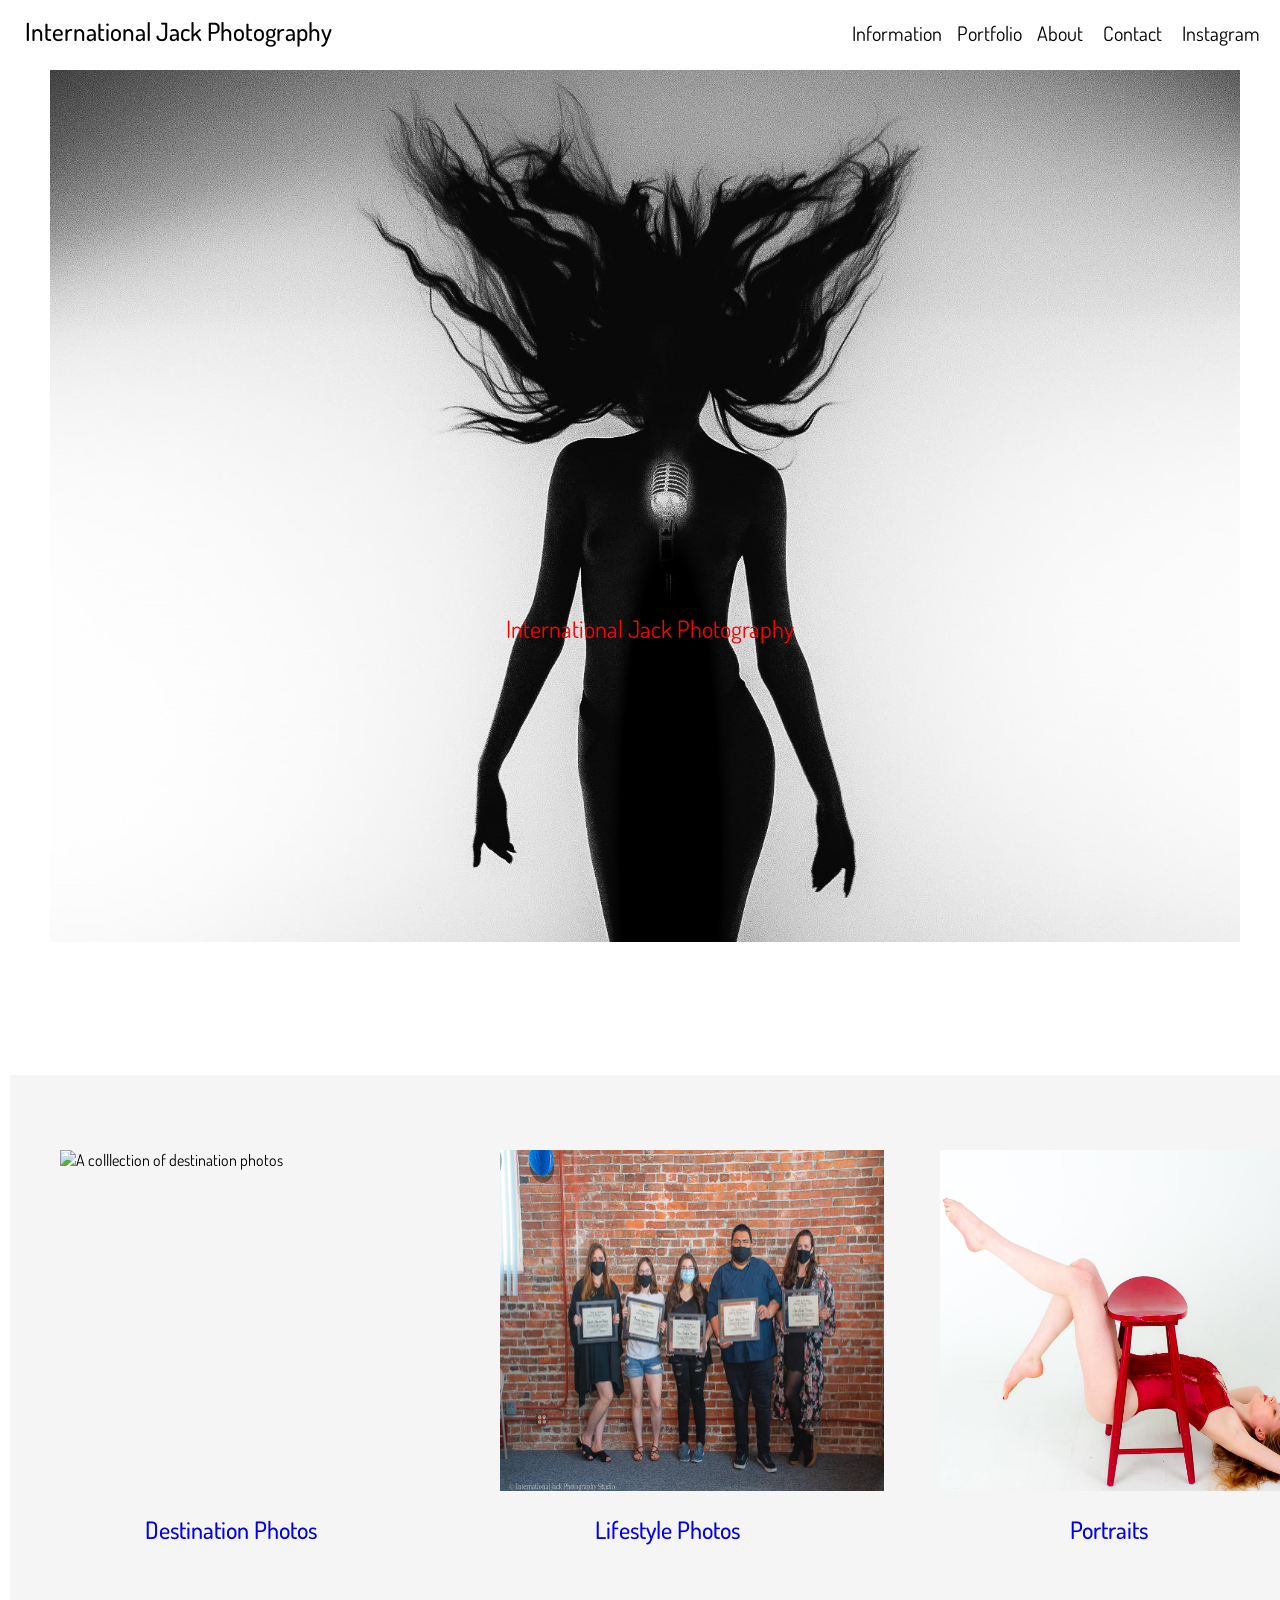
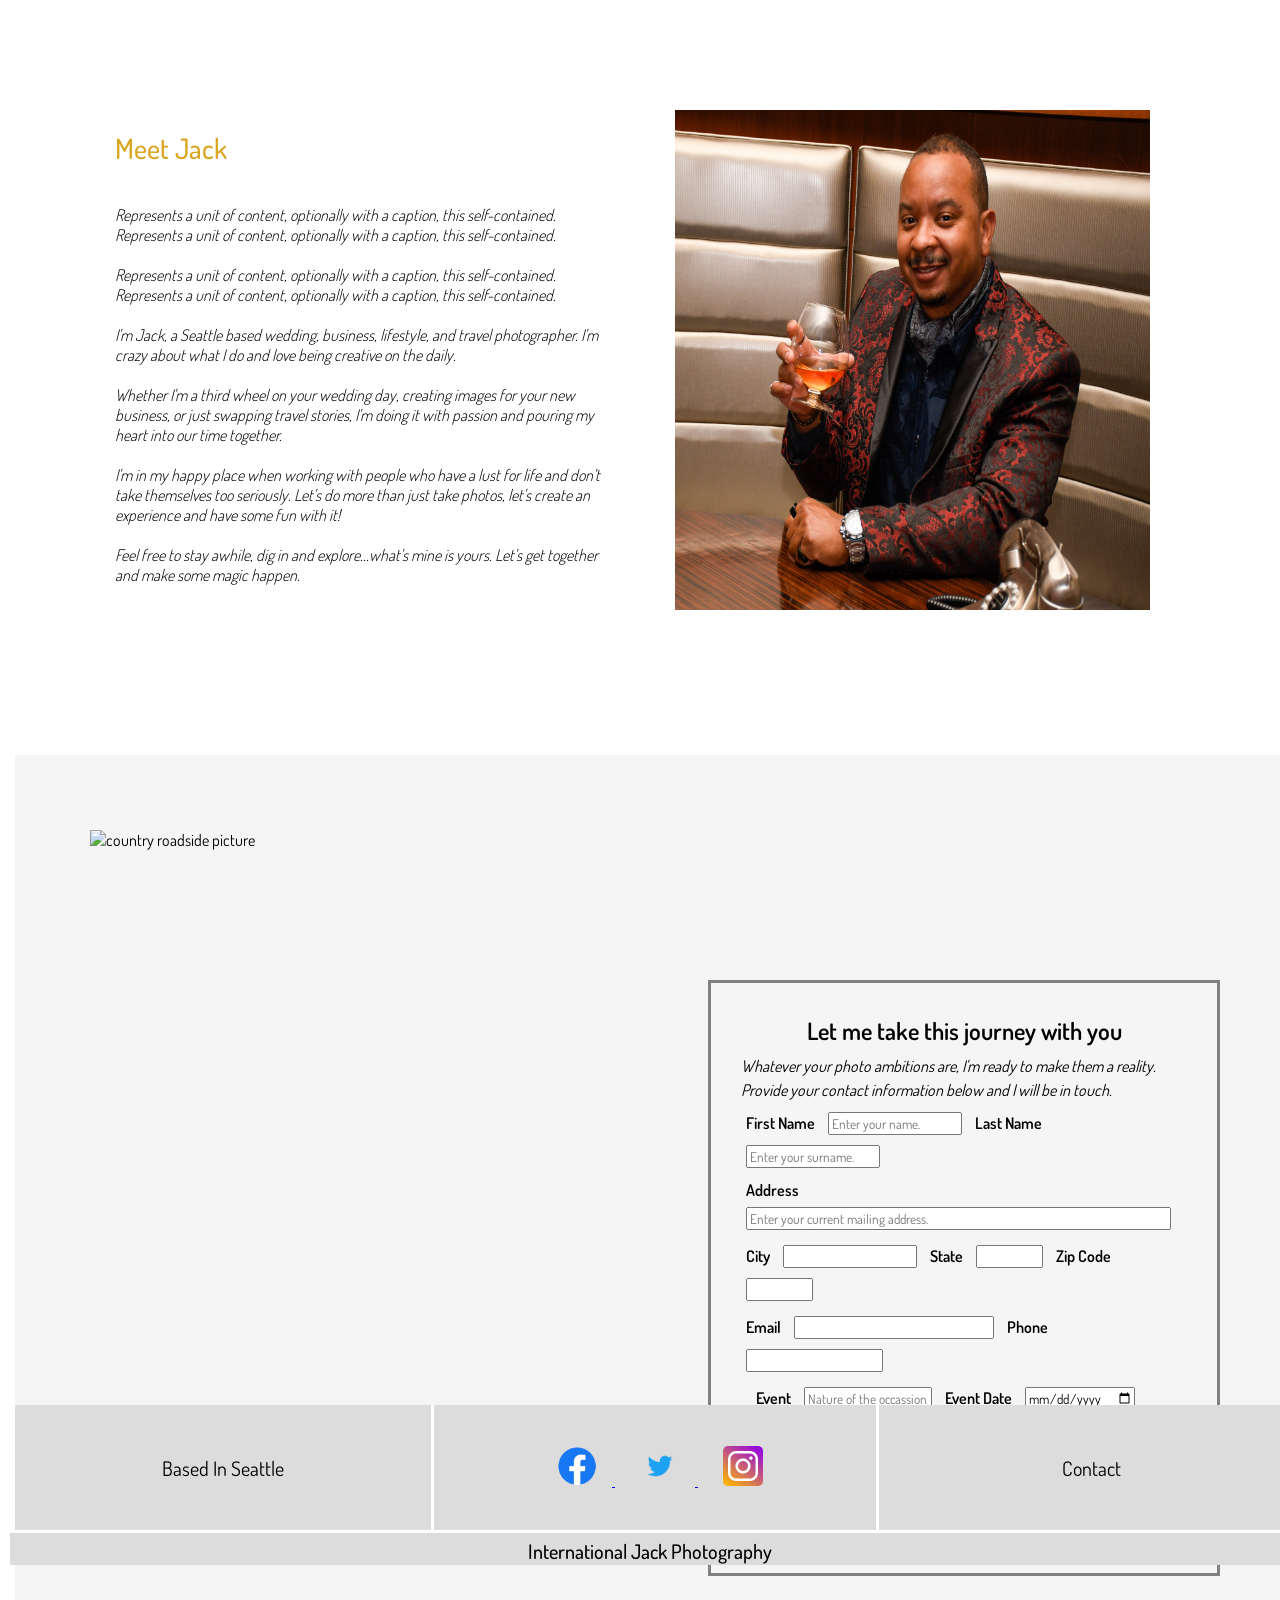
==== index.html @ 6eaf3c59 "Changing the name of the html file to index." ====
<!DOCTYPE html>
<html lang="en">
<head>
    <meta charset="UTF-8">
    <meta name="viewport" content="width=device-width, initial-scale=1.0">
    <title>International Jack Photography</title>
    <link rel="preconnect" href="https://fonts.gstatic.com">
    <link href="https://fonts.googleapis.com/css2?family=Dosis:wght@200;400;500;600;700;800&family=Saira+Condensed:wght@100;200;300;400;500;600;700;800;900&display=swap" rel="stylesheet">
    <link rel="stylesheet" href="./resources/css/home.css">

</head>
<body>
    <nav class="topnav" id="home">
        <div id="logo"><a  href="#">International Jack Photography</a></div>
        <ul>    
            <li><a href="#">Information</a></li>
            <li class="dropdown">
                <div class="dropdown-content">
                <a href="#destination">Destination</a>
                <a href="#lifestyle">Lifestyle</a>
                <a href="#portraits">Portraits</a>
                <a href="#">Featured</a>
                </div>
                Portfolio</li>
            <li><a href="#about">About</a></li>
            <li><a href="#contact">Contact</a></li>
            <li><a href="#">Instagram</a></li>
        </ul>
    </nav>
    <!--Slideshow container-->
    <main class="slideshow-container" id="featured">

        <!--Images with number and brand information-->
        <figure class="portfolio-featured fade">
            <img src="./resources/images/portrait/_Portrait2_Photography IG Glossy-3.jpg" alt="A black and white photo of a naked woman with her hair blowing"/>
            <figcaption>International Jack Photography</figcaption>
        </figure>
        <figure class="portfolio-featured fade">
            <img src="./resources/images/portfolio/_portfolio_Marketing Photography  Glossy-01.jpg" alt="A picture of the sky near the shore of a lake"/>
            <figcaption>International Jack Photography</figcaption>
        </figure>
        <figure class="portfolio-featured fade">
            <img src="./resources/images/portfolio/_portfolio_Marketing Photography  Glossy.jpg" alt="Woman in the park surrounded by birds."/>
            <figcaption>International Jack Photography</figcaption>
        </figure>
        <figure class="portfolio-featured fade">
            <img src="./resources/images/portfolio/_portfolio_Marketing Photography  Glossy-06.jpg" alt="Park bench along the shore line."/>
            <figcaption>International Jack Photography</figcaption>
        </figure>
      </main>


    <section class="portfolio-categories">
        <figure class="destination anchor" id="destination">
            <img src="./resources/images/destination/_Destination1_Marketing Photography  Glossy-13.jpg" alt=" A colllection of destination photos"/>
            <figcaption><a href="#">Destination Photos</a></figcaption>
        </figure>
        <figure class="lifestyle anchor" id="lifestyle">
            <img src="./resources/images/lifestyle/_Lifestyle1_Marketing Photography  Glossy-04.jpg" alt="A collection of lifestyle photos"/>
            <figcaption  ><a href="#">Lifestyle Photos</a></figcaption>
        </figure>
        <figure class="portraits anchor" id="portraits">
            <img src="./resources/images/portrait/_Portrait1_Photography IG Glossy-13.jpg" alt="A collection of portraits"/>
            <figcaption><a href="#">Portraits</a></figcaption>
        </figure>
    </section>

    <section class="about-jack">
        <h1 id="about" class="desc">Meet Jack</h1>
        <p class="desc">
            Represents a unit of content, optionally with a caption, this self-contained.
            Represents a unit of content, optionally with a caption, this self-contained.
            <br>
            <br>
            Represents a unit of content, optionally with a caption, this self-contained.
            Represents a unit of content, optionally with a caption, this self-contained.
        <br>
        <br>
        I'm Jack, a Seattle based wedding, business, lifestyle, and travel photographer. I'm crazy about what I do and love being creative on the daily. 
        <br>
        <br>
        Whether I'm a third wheel on your wedding day, creating images for your new business, or just swapping travel stories, I'm doing it with passion and pouring my heart into our time together. 
        <br>
        <br>
        I'm in my happy place when working with people who have a lust for life and don't take themselves too seriously. Let's do more than just take photos, let's create an experience and have some fun with it!
        <br>
        <br>
        Feel free to stay awhile, dig in and explore...what's mine is yours. Let's get together and make some magic happen.      
        </p>
        <img src="./resources/images/portrait/_Jack1_Photography IG Glossy-2-2.jpg" alt="A photograph of Jack the photographer" />
    </section>
    
    <section class="tocontact">
    <img src="./resources/images/contact/journey.jpg" alt="country roadside picture">
   
    <form class="form" action="./" method="POST" id="contact">
        <h1>Let me take this journey with you</h1>
        <p class="form-desc">
        Whatever your photo ambitions are, I'm ready to make them a reality.
        Provide your contact information below and I will be in touch.
        </p>
         <div class="form-item">
            <label class="form-label" for="firstname">First Name</label>
            <input class="form-input" type="text" id="firstname" name="firstname" placeholder="Enter your name." >
            
            <label class="form-label" for="lastname">Last Name</label>
            <input class="form-input" type="text" id="lastname" name="lastname" placeholder="Enter your surname.">
        </div>
        <div class="form-item">
            <label class="form-label" for="address">Address</label>
            <input class="form-input-100 form-input" type="text" id="address" name="address" placeholder="Enter your current mailing address.">
        </div>
        <div class="form-item">
            <label class="form-label" for="city">City</label>
            <input class="form-input" type="text" id="city" name="city">
            
            <label class="form-label" for="state">State</label>
            <input class="form-input form-input-addrs" type="text" id="state" name="state" maxlength="4">
            
            <label class="form-label" for="zipcode">Zip Code</label>
            <input class="form-input form-input-addrs" type="text" id="zipcode" name="zipcode" maxlength="5">
        </div>
        <div class="form-item">
            <label class="form-label" for="email">Email</label>
            <input class="form-input-60 form-input" type="email" id="email" name="email" maxlength="150">
            
            <label class="form-label" for="phone">Phone</label>
            <input type="tel" id="phone" name="phone" minlength="10">
        <div>
        <div class="form-item">  
            <label class="form-label" for="event">Event</label>
            <input class="form-input" type="text" id="event" name="event" placeholder="Nature of the occassion.">
            
            <label class="form-label" for="eventdt">Event Date</label>
            <input type="date" id="eventdt" name="eventdt">
        </div>
        <div class="form-item">
            <label class="form-label" for="comments">Thoughts</label>
            <input class="form-input form-input-100" type="text" id="comments" name="comments" placeholder="What is your vision for this event.">
        </div>
        <div class="form-item">
            <button class="button" type="submit" id="submit" name="submit">Submit</button>
        </div> 
   </form>
    </section>
    
    <footer>
        <div class="location">Based In Seattle</div>
        <div class="social-sites">
            <ul>
                <li><a href="#facebook"><img src="./resources/images/social media/f_logo_RGB-Blue_58.png" alt="facebook link"</a></li>
                <li><a href="#twitter"><img src="./resources/images/social media/Twitter_Logo_Blue.png" alt="twitter link"</a></li>
                <li><a href="#instagram"><img src="./resources/images/social media/iconfinder_social-instagram-new-square2_1164347.png" alt="instagram link"</a></li>
            </ul>
        </div>
        <div class="contact"><a href="#contact">Contact</a></div>
    </footer>
    <div class="footend"><a href="#home">International Jack Photography</a></div>
    <script src="resources/javascript/portfolio_script.js"></script>
</body>
</html>
---- resources/css/home.css ----
* {
    margin: 5px;
    box-sizing: border-box;
    font-family: Dosis, "Saira Condensed", sans-serif;
    }


/* Defining the header */

.topnav {
   height: 50px;
   width: 100%;
   display: flex;
   justify-content: space-around;
   }
.topnav ul{
    display: flex;
    justify-content: flex-end;
    width: 70%;
}   

.topnav li {
    list-style: none;
    font-size: 20px;
    font-weight: 400;
    align-items: center;
}
#logo {
    width: 30%;
    font-weight: 500;
    align-items: center;
    font-size: 25px;
}

   
.topnav a {
    color: black;
    text-decoration: none;
}


.topnav a:hover {
    color: gray;
}

.dropdown-content {
    display: none;
    position: absolute;
    background-color: whitesmoke;
    min-width: 160px;
    box-shadow: 0px 8px 16px 0px rgba(0,0,0,0.2);
    z-index: 1;
  }

/* Show the dropdown menu on hover */
.dropdown:hover .dropdown-content {
    display: flex;
    flex-direction: column;
}

.slideshow-container {
    max-width: 1200px;
    max-height: 600px;
    position: relative;
    margin: auto;
}

.portfolio-featured {
    display: none;
  }

.portfolio-featured img {
    width: 100%;
    height: 100%;
}
.portfolio-featured figcaption {
    color: red;
    font-size: 24px;
    padding: 8px 12px;
    position: absolute;
    bottom: 8px;
    width: 100%;
    text-align: center;
}


/*fading animation*/
.fade {
    -webkit-animation-name: fade;
    -webkit-animation-duration: 1.5s;
    animation-name: fade;
    animation-duration: 1.5s;
  }
  
  @-webkit-keyframes fade {
    from {opacity: .4}
    to {opacity: 1}
  }
  
  @keyframes fade {
    from {opacity: .4}
    to {opacity: 1}
  }
/* laying out portfolio groupings*/
.anchor {
    margin-top: 25px;
}
.portfolio-categories {
    width: 100%;
    height: 525px;
    background-color: whitesmoke;
    margin: 50px auto;
    position: absolute;
    top: 1025px;
     
}
.portfolio-categories a {
    text-decoration: none;
}
.portfolio-categories a:hover {
    color: gray;
}
.portfolio-categories img {
    max-width: 30%;
    height: 65%;
    display: inline-block;
    position: absolute;
    margin-top: 50px;
    margin-left: 50px;
   
}
.portfolio-categories figcaption {
    position: absolute;
    bottom: 50px;
    display: inline-block;
    font-size: 1.5em;
    font-weight: 500;
    
}
.destination img {
    left: 0px;
}
.lifestyle img {
    left: 440px;
}

.portraits img {
    left: 880px;
}
.destination figcaption {
    left: 125px;
}
.lifestyle figcaption {
    left: 575px;
}
.portraits figcaption {
    left: 1050px;
}
/*Laying out about section */
.about-jack{
    position: absolute;
    top: 1700px;
    width: 100%;

}
.about-jack img {
    display: block;
    width: 475px;
    height: 500px;
    position: absolute;
    margin-left: 60px;
    left: 600px;

}
.desc {
    width: 500px;
    margin-left: 100px;
    margin-top: 25px;
    position: absolute;
}
.about-jack h1 {
    font-size: 1.75em;
    font-weight: 500;
    color: goldenrod;
   
}

.about-jack p {
    font-weight: 300;
    font-style: italic;
    margin-top: 100px;
}
/*contact section*/
.tocontact {
    width: 100%;
    height: 100%;
    position: absolute;
    top: 2350px;
    background-color:whitesmoke;
}
.tocontact img {
    display: block;
    width: 40%;
    height: 60%;
    margin-left: 75px;
    margin-top: 75px;
}
    
.form {
    position: relative;
    width: 40%;
    float: right;
    bottom: 400px;
    padding: 25px;
    line-height: 1.5;
    font-size: 16px;
    border: 3px solid grey;
    margin-right: 75px;
  
}
.form h1{
    font-size: 1.5em;
    font-weight: 600;
    text-align: center;
   }
.form-desc{
    font-style: italic;
    text-align: left;
    }

.form-label {
    font-weight: 600;
    padding: 10px 0;
}

.form-input {
    width: 30%;
    max-width: 200px;
}
.form-input-100 {
    width: 100%;
    max-width: 425px;
}
.form-input-60 {
    width: 50%;
}

.form-input-addrs {
    width: 15%;
}
.button {
    background-color: indigo;
    color: white;
    font-weight: 600;
    padding: 10px 16px;
    margin: 10px 0;
    border: 2px solid black;
    border-radius: 5px;
    cursor: pointer;
    outline: none;
    text-align: center;
}
/*Laying out the footer of the page*/

footer {
    width: 100%;
    background-color: gainsboro;
    height: 125px;
    position: absolute;
    top: 3000px;
    display: flex;
    flex-direction: row;
    z-index: 1;
   
}
.location {
    font-size: 1.25em;
    border-right: 3px solid white;
    width: 33%;
    margin: 0px;
    display: flex;
    justify-content: center;
    align-items: center;

  }
.social-sites {
    width: 34%;
    margin: 0px;
    display: flex;
    flex-direction: row;
    justify-content: center;
    align-items: center;
   }
.social-sites li{
    display: inline-block;
    padding: 0px;
}
.social-sites img {
    width: 40px;
    margin: 0px;
   
}
.contact {
    width: 33%; 
    border-left: 3px solid white;
    margin: 0px;
    display: flex;
    flex-direction: row;
    justify-content: center;
    align-items: center;
    font-size: 1.25em;
}   
.contact a {
    text-decoration: none;
    color: black;
}
.contact a:hover{
    color: gray;
}
.footend {
    position: absolute;
    top: 3130px;
    display: flex;
    justify-content: center;
    background-color:gainsboro;
    width: 100%;
    height: 35px;
    margin: 0px auto;
    text-align: center;
    font-size: 1.25em;
    font-weight: 500;
    border-top: 3px solid white;
}
.footend a {
    text-decoration: none;
    color: black;
}

.footend a:hover {
    color: gray;
}
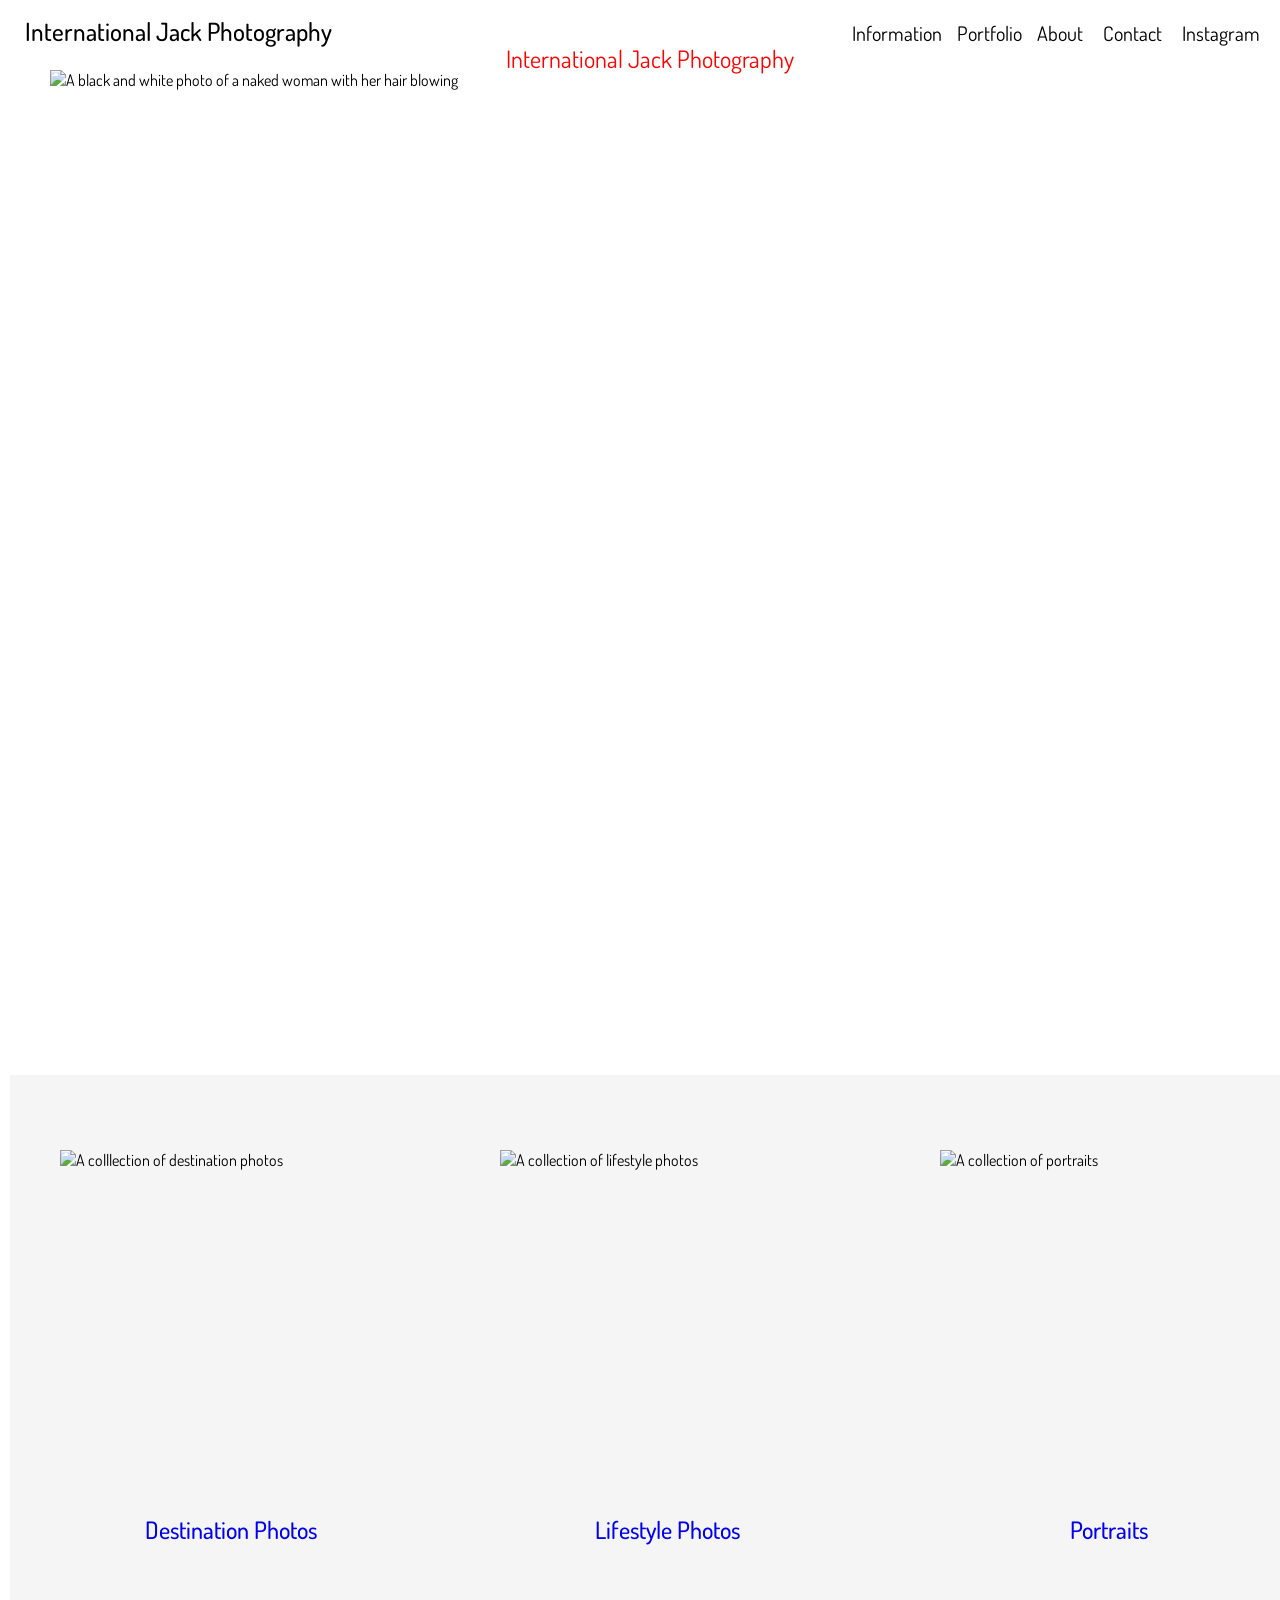
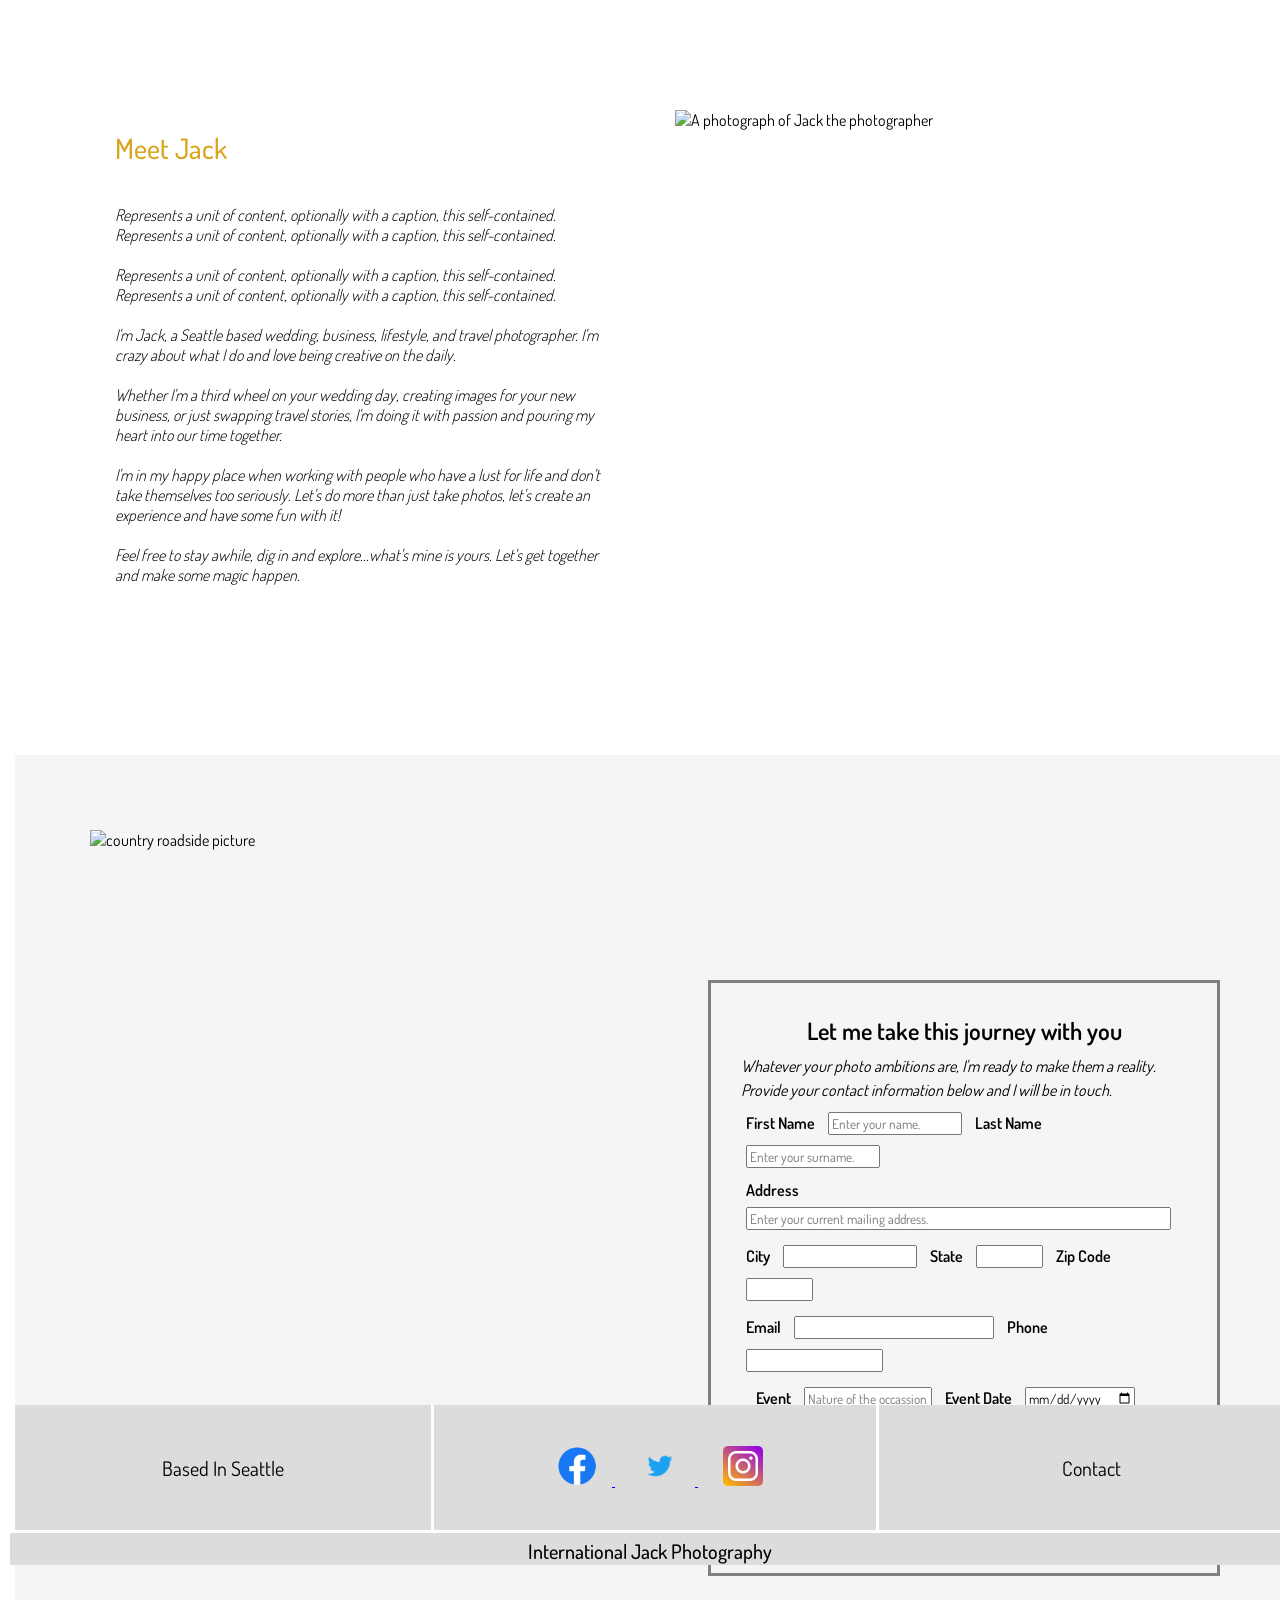
==== commit cd0c1882: "Updated html file and image names so that they corresponde.  Remove all empty spaces in image names." ====
--- a/index.html
+++ b/index.html
@@ -32,19 +32,19 @@
 
         <!--Images with number and brand information-->
         <figure class="portfolio-featured fade">
-            <img src="./resources/images/portrait/_Portrait2_Photography IG Glossy-3.jpg" alt="A black and white photo of a naked woman with her hair blowing"/>
+            <img src="./resources/images/portrait/Portrait2_Photography_IG_Glossy-3.jpg" alt="A black and white photo of a naked woman with her hair blowing"/>
             <figcaption>International Jack Photography</figcaption>
         </figure>
         <figure class="portfolio-featured fade">
-            <img src="./resources/images/portfolio/_portfolio_Marketing Photography  Glossy-01.jpg" alt="A picture of the sky near the shore of a lake"/>
+            <img src="./resources/images/portfolio/portfolio_Marketing_Photography_Glossy-01.jpg" alt="A picture of the sky near the shore of a lake"/>
             <figcaption>International Jack Photography</figcaption>
         </figure>
         <figure class="portfolio-featured fade">
-            <img src="./resources/images/portfolio/_portfolio_Marketing Photography  Glossy.jpg" alt="Woman in the park surrounded by birds."/>
+            <img src="./resources/images/portfolio/portfolio_Marketing_Photography_Glossy.jpg" alt="Woman in the park surrounded by birds."/>
             <figcaption>International Jack Photography</figcaption>
         </figure>
         <figure class="portfolio-featured fade">
-            <img src="./resources/images/portfolio/_portfolio_Marketing Photography  Glossy-06.jpg" alt="Park bench along the shore line."/>
+            <img src="./resources/images/portfolio/portfolio_Marketing_Photography_Glossy-06.jpg" alt="Park bench along the shore line."/>
             <figcaption>International Jack Photography</figcaption>
         </figure>
       </main>
@@ -52,15 +52,15 @@
 
     <section class="portfolio-categories">
         <figure class="destination anchor" id="destination">
-            <img src="./resources/images/destination/_Destination1_Marketing Photography  Glossy-13.jpg" alt=" A colllection of destination photos"/>
+            <img src="./resources/images/destination/Destination1_Marketing_Photography_Glossy-13.jpg" alt=" A colllection of destination photos"/>
             <figcaption><a href="#">Destination Photos</a></figcaption>
         </figure>
         <figure class="lifestyle anchor" id="lifestyle">
-            <img src="./resources/images/lifestyle/_Lifestyle1_Marketing Photography  Glossy-04.jpg" alt="A collection of lifestyle photos"/>
+            <img src="./resources/images/lifestyle/Lifestyle1_Marketing_Photography_Glossy-04.jpg" alt="A collection of lifestyle photos"/>
             <figcaption  ><a href="#">Lifestyle Photos</a></figcaption>
         </figure>
         <figure class="portraits anchor" id="portraits">
-            <img src="./resources/images/portrait/_Portrait1_Photography IG Glossy-13.jpg" alt="A collection of portraits"/>
+            <img src="./resources/images/portrait/Portrait1_Photography_IG_Glossy-13.jpg" alt="A collection of portraits"/>
             <figcaption><a href="#">Portraits</a></figcaption>
         </figure>
     </section>
@@ -87,7 +87,7 @@
         <br>
         Feel free to stay awhile, dig in and explore...what's mine is yours. Let's get together and make some magic happen.      
         </p>
-        <img src="./resources/images/portrait/_Jack1_Photography IG Glossy-2-2.jpg" alt="A photograph of Jack the photographer" />
+        <img src="./resources/images/portrait/_Jack1_Photography_IG_Glossy-2-2.jpg" alt="A photograph of Jack the photographer" />
     </section>
     
     <section class="tocontact">
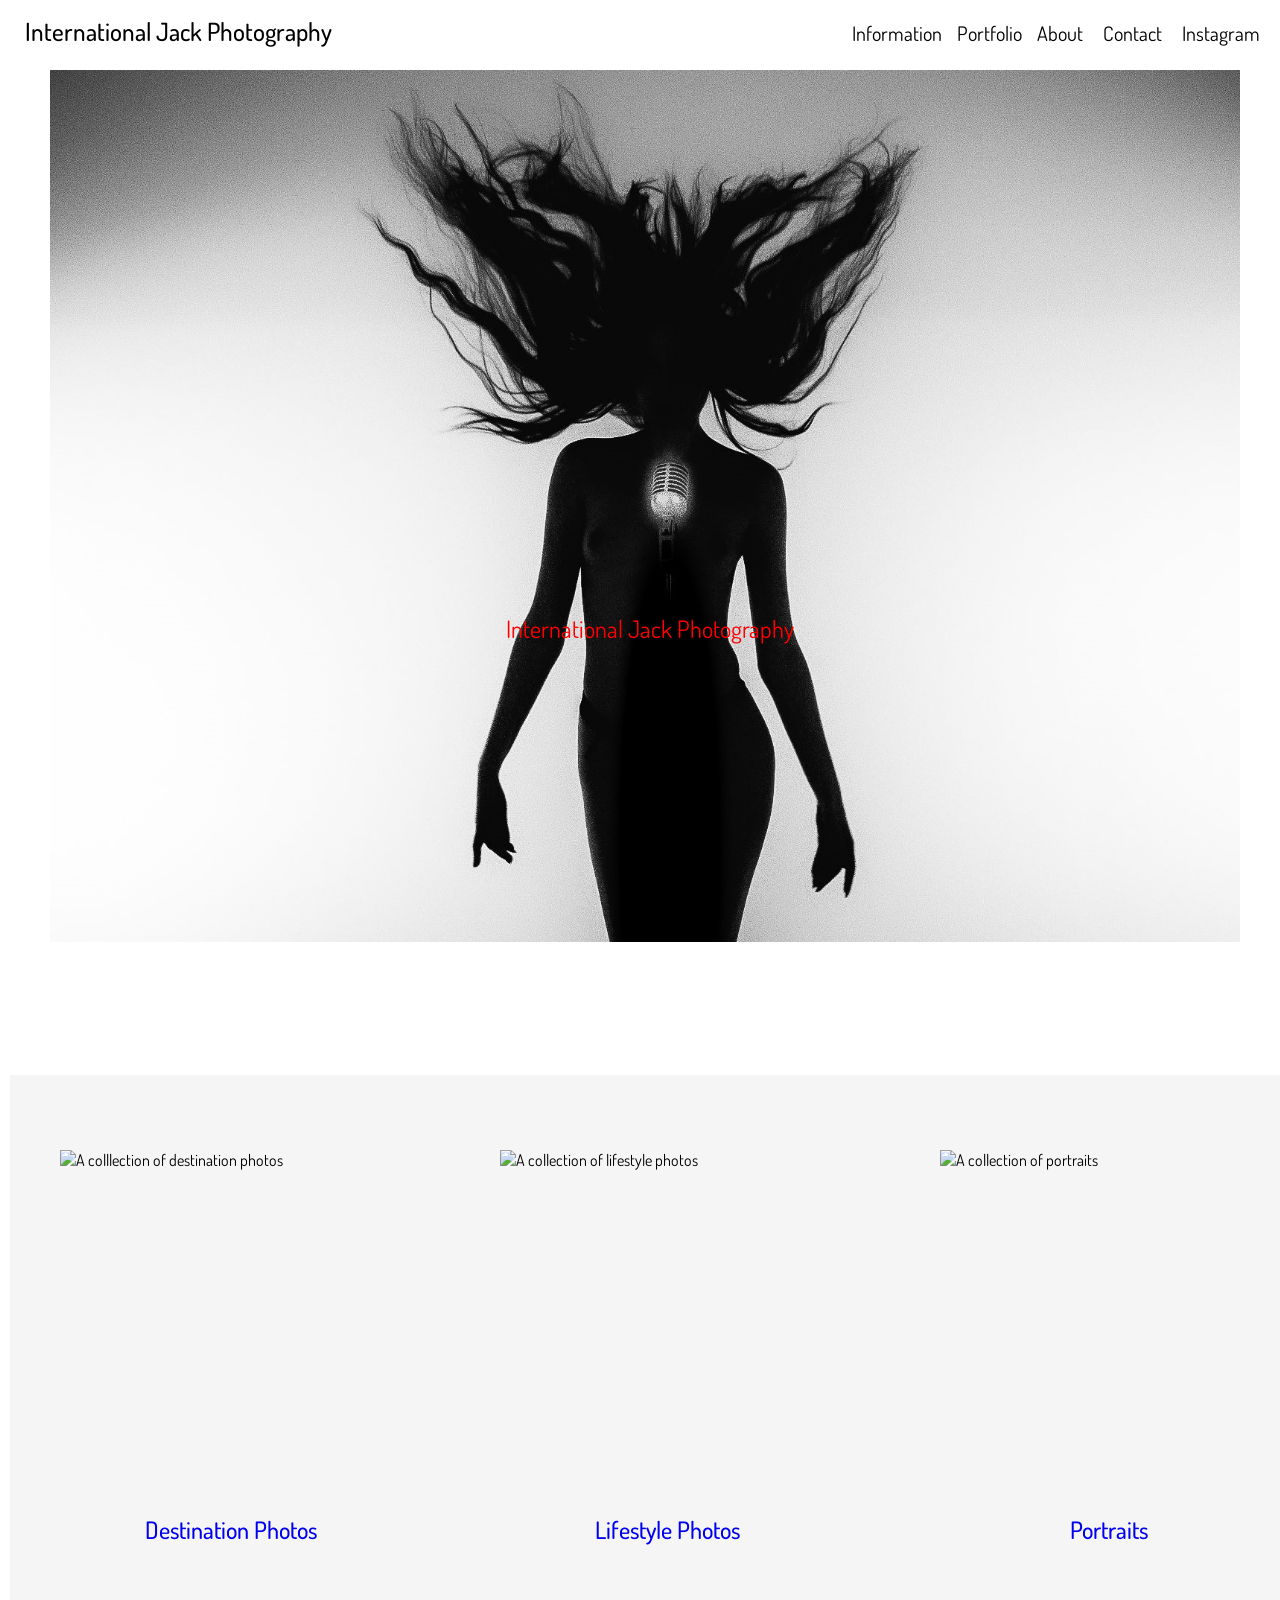
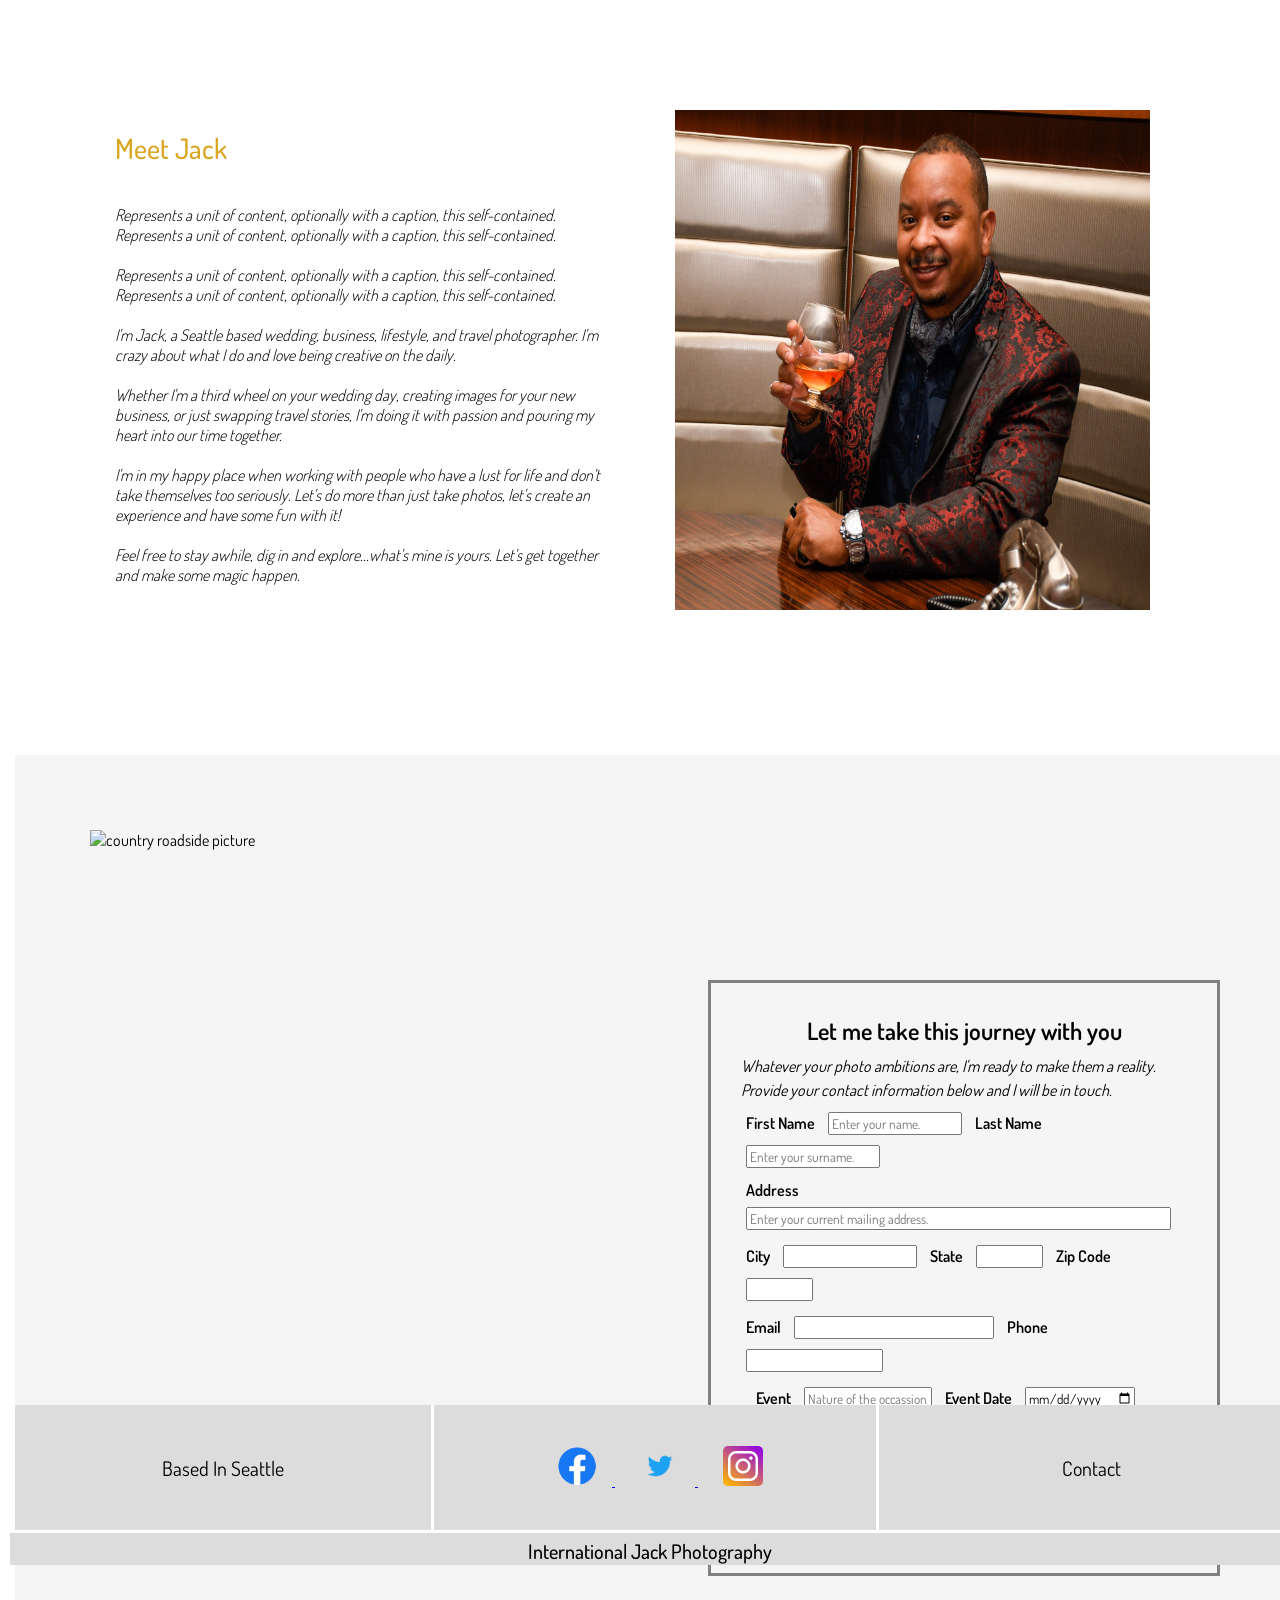
==== commit 4ac28e74: "Changed Portrait 2 in html file and image name." ====
--- a/index.html
+++ b/index.html
@@ -32,7 +32,7 @@
 
         <!--Images with number and brand information-->
         <figure class="portfolio-featured fade">
-            <img src="./resources/images/portrait/Portrait2_Photography_IG_Glossy-3.jpg" alt="A black and white photo of a naked woman with her hair blowing"/>
+            <img src="./resources/images/portrait/portrait2_photography.jpg" alt="A black and white photo of a naked woman with her hair blowing"/>
             <figcaption>International Jack Photography</figcaption>
         </figure>
         <figure class="portfolio-featured fade">
@@ -87,7 +87,7 @@
         <br>
         Feel free to stay awhile, dig in and explore...what's mine is yours. Let's get together and make some magic happen.      
         </p>
-        <img src="./resources/images/portrait/_Jack1_Photography_IG_Glossy-2-2.jpg" alt="A photograph of Jack the photographer" />
+        <img src="./resources/images/portrait/Jack1_Photography_IG_Glossy-2-2.jpg" alt="A photograph of Jack the photographer" />
     </section>
     
     <section class="tocontact">
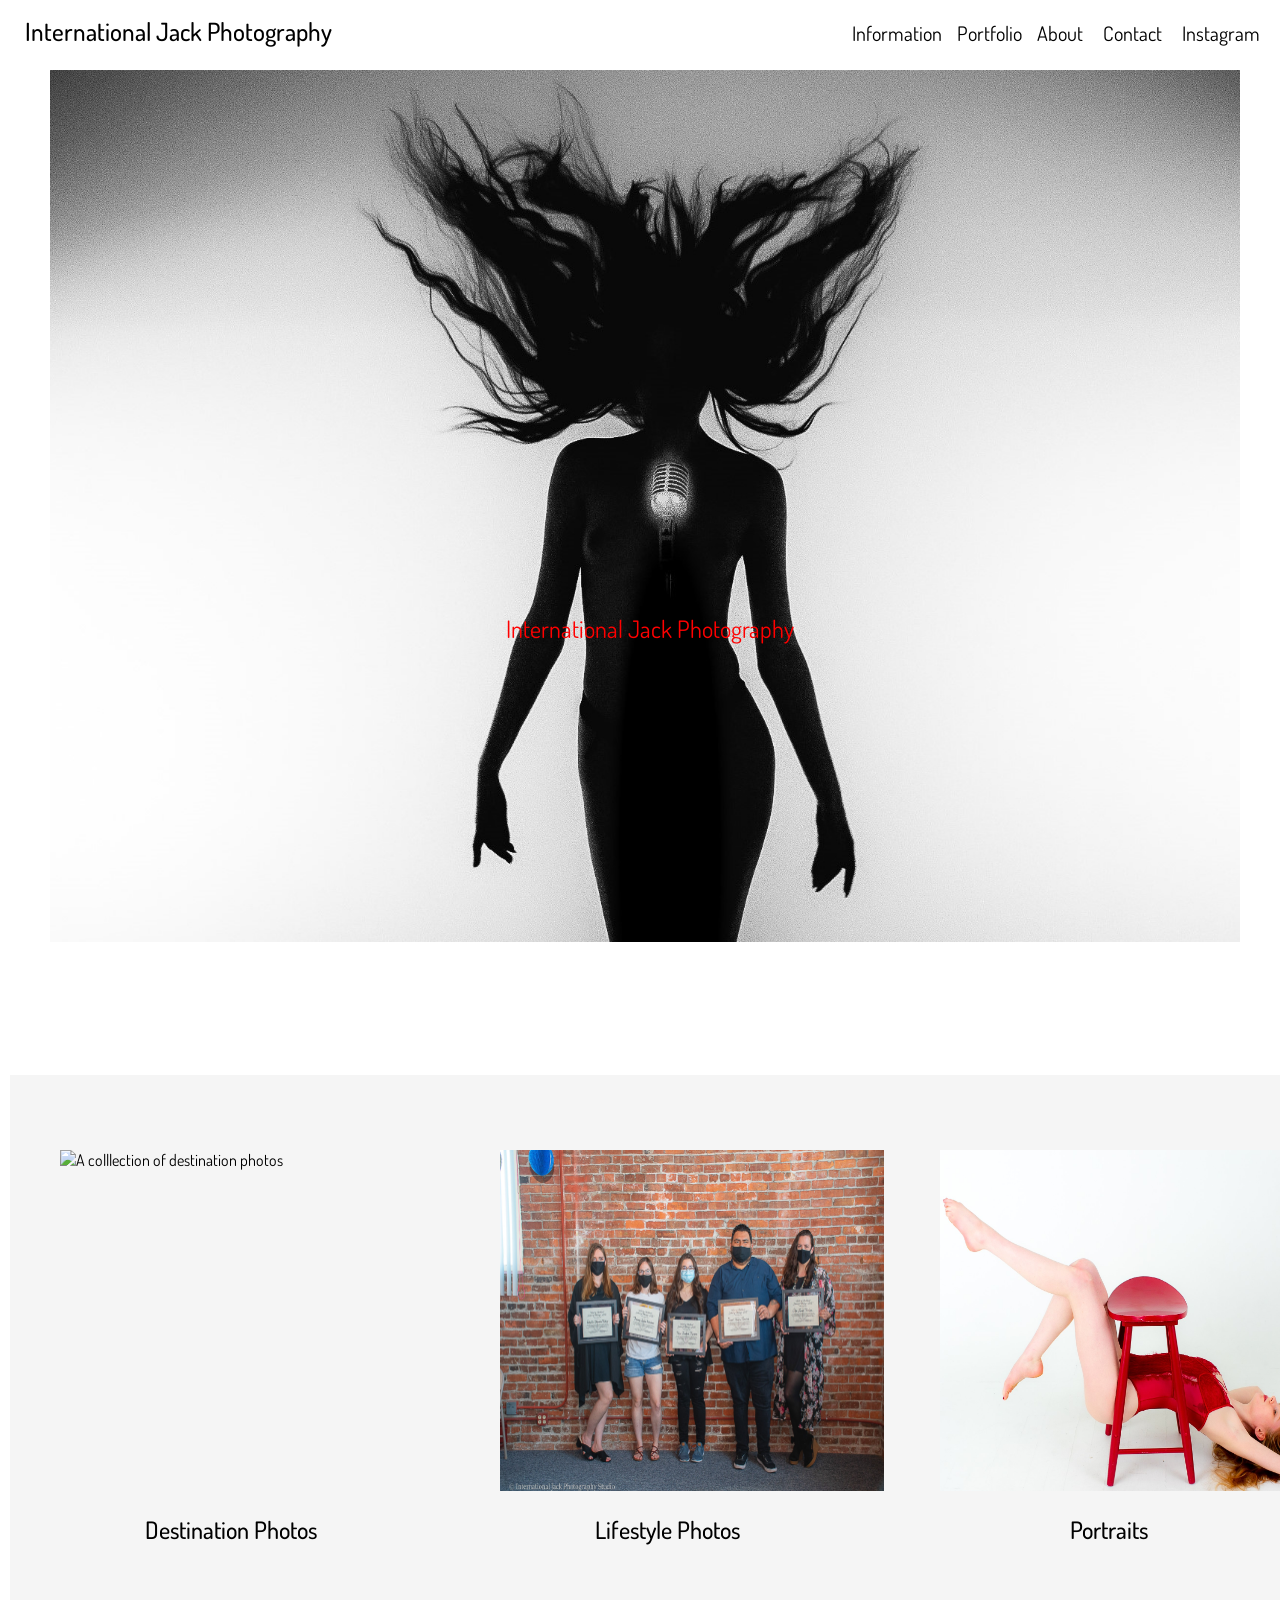
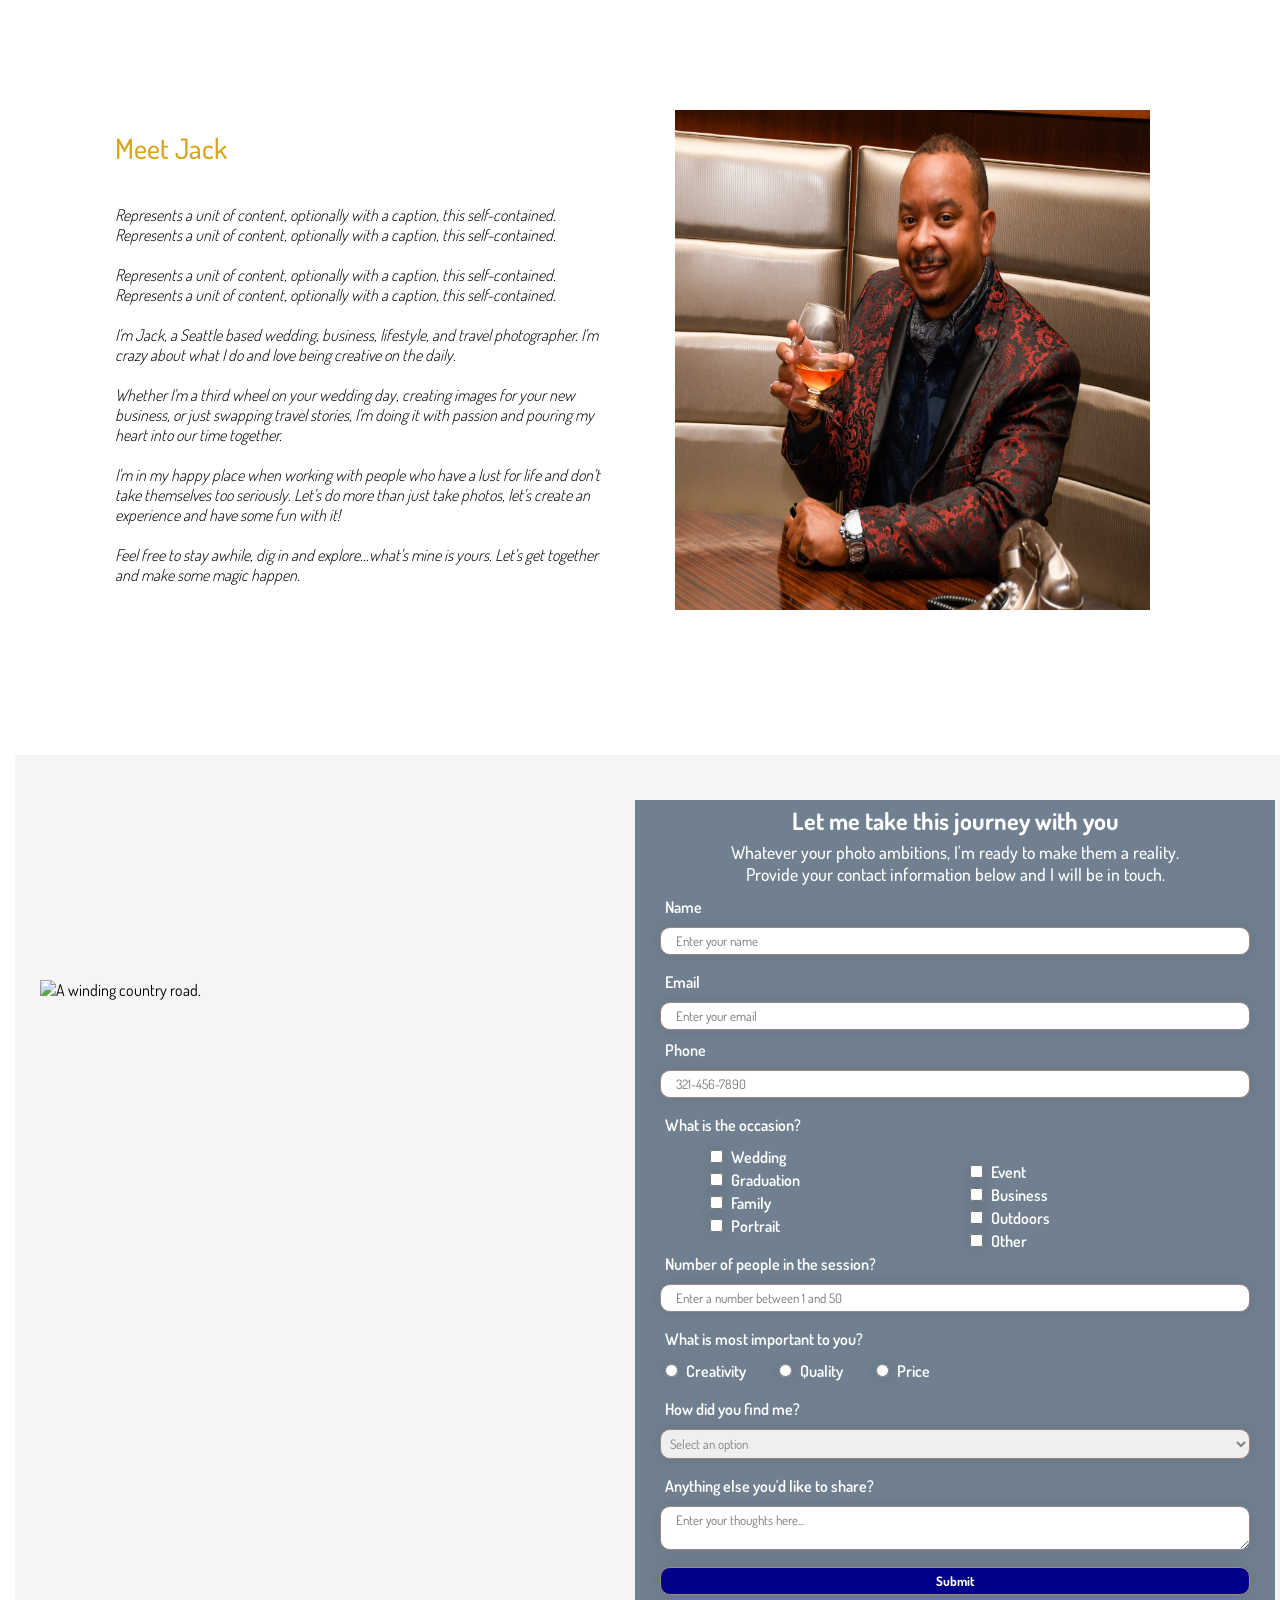
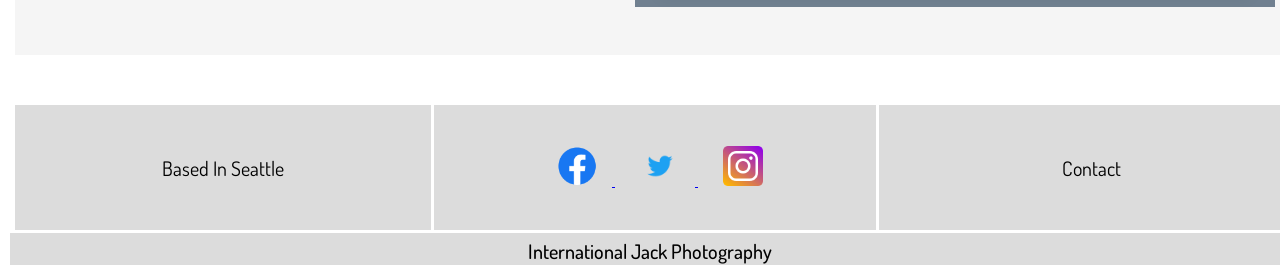
==== commit 7fa24f7f: "added code for updated form - html/css" ====
--- a/index.html
+++ b/index.html
@@ -91,59 +91,97 @@
     </section>
     
     <section class="tocontact">
-    <img src="./resources/images/contact/journey.jpg" alt="country roadside picture">
-   
-    <form class="form" action="./" method="POST" id="contact">
-        <h1>Let me take this journey with you</h1>
-        <p class="form-desc">
-        Whatever your photo ambitions are, I'm ready to make them a reality.
-        Provide your contact information below and I will be in touch.
-        </p>
-         <div class="form-item">
-            <label class="form-label" for="firstname">First Name</label>
-            <input class="form-input" type="text" id="firstname" name="firstname" placeholder="Enter your name." >
-            
-            <label class="form-label" for="lastname">Last Name</label>
-            <input class="form-input" type="text" id="lastname" name="lastname" placeholder="Enter your surname.">
+        <div class="img-div">
+            <img src="./resources/images/destination/Destination3_Marketing_Photography_Glossy-04-2.jpg" alt="A winding country road."/>
         </div>
-        <div class="form-item">
-            <label class="form-label" for="address">Address</label>
-            <input class="form-input-100 form-input" type="text" id="address" name="address" placeholder="Enter your current mailing address.">
+        <div class="form-view">
+            <div class="contact-message">
+                <h1 id="title">Let me take this journey with you</h1>
+                <p id="description">
+                    Whatever your photo ambitions, I'm ready to make them a reality. <br>
+                    Provide your contact information below and I will be in touch.
+                </p>
+            </div>
+            <form id="survey-form"> 
+                <div class="form-item">
+                    <label for="name" id="name-label">Name</label>
+                    <input id="name" type="text" name="name" required placeholder="Enter your name"/>
+                </div>
+                <div class="form-item">
+                    <label for="email" id="email-label">Email</label>
+                    <input id="email" type="email" name="email" required placeholder="Enter your email"/>
+                    <label for="phone">Phone</label>
+                    <input id="phone" type="tel" name="phone" placeholder="321-456-7890" pattern="[0-9]{3}-[0-9]{3}-[0-9]{4}"/>
+                </div>
+                <div class="form-item">
+                    <span id="chklabel">What is the occasion?</span>
+                        <div class="checklist1">
+                            <input id="wedding" type="checkbox" name="session" value="wedding"/>
+                            <label for="wedding">Wedding</label><br>
+
+                            <input id="graduation" type="checkbox" name="session" value="graduation"/>
+                            <label for="graduation">Graduation</label><br>
+
+                            <input id="family" type="checkbox" name="session" value="family"/>
+                            <label for="family">Family</label><br>
+
+                            <input id="portrait" type="checkbox" name="session" value="portrait"/>
+                            <label for="portrait">Portrait</label><br>
+                        </div>
+                        <div class="checklist2">
+                            <input id="event" type="checkbox" name="session" value="event"/>
+                            <label for="event">Event</label><br>
+
+                            <input id="business" type="checkbox" name="session" value="business"/>
+                            <label for="business">Business</label><br>
+
+                            <input id="outdoor" type="checkbox" name="session" value="outdoor"/>
+                            <label for="outdoor">Outdoors</label><br>
+
+                            <input id="other" type="checkbox" name="session" value="other"/>
+                            <label for="other">Other</label><br>
+                        </div>
+                                               
+                </div>
+               
+                <div class="form-item">
+                    <label for="number" id="number-label">Number of people in the session?</label>
+                    <input id="number" type="number" name="number" min="1" max="50" placeholder="Enter a number between 1 and 50"/>
+                </div>
+                <div class="form-item">
+                    <span>What is most important to you?</span>
+                    <div class="radio">
+                        <input id="creativity" type="radio" name="value-option" value="creativity"/>
+                        <label for="creativity">Creativity</label>
+
+                        <input id="quality" type="radio" name="value-option" value="quality"/>
+                        <label for="quality">Quality</label>
+
+                        <input id="price" type="radio" name="value-option" value="price"/>
+                        <label for="price">Price</label>
+                    </div>
+                </div>
+                <div class="form-item">
+                    <label for="dropdown">How did you find me?</label>
+                    <select name="referral" id="dropdown">
+                        <option disabled selected value="">Select an option</option>
+                        <option value="instagram">Instagram</option>
+                        <option value="facebook">Facebook</option>
+                        <option value="pintrest">Pintrest</option>
+                        <option value="yelp">Yelp</option>
+                        <option value="referral">Personal Referral</option>
+                    </select>
+                </div>
+                <div class="form-item">
+                    <label for="comments">Anything else you'd like to share?</label>
+                    <textarea id="comments" placeholder="Enter your thoughts here..." maxlength="200"></textarea>
+                </div>
+                <div class="form-item submit">
+                    <input id="submit" type="submit"/>
+                </div>
+            </form>
         </div>
-        <div class="form-item">
-            <label class="form-label" for="city">City</label>
-            <input class="form-input" type="text" id="city" name="city">
-            
-            <label class="form-label" for="state">State</label>
-            <input class="form-input form-input-addrs" type="text" id="state" name="state" maxlength="4">
-            
-            <label class="form-label" for="zipcode">Zip Code</label>
-            <input class="form-input form-input-addrs" type="text" id="zipcode" name="zipcode" maxlength="5">
-        </div>
-        <div class="form-item">
-            <label class="form-label" for="email">Email</label>
-            <input class="form-input-60 form-input" type="email" id="email" name="email" maxlength="150">
-            
-            <label class="form-label" for="phone">Phone</label>
-            <input type="tel" id="phone" name="phone" minlength="10">
-        <div>
-        <div class="form-item">  
-            <label class="form-label" for="event">Event</label>
-            <input class="form-input" type="text" id="event" name="event" placeholder="Nature of the occassion.">
-            
-            <label class="form-label" for="eventdt">Event Date</label>
-            <input type="date" id="eventdt" name="eventdt">
-        </div>
-        <div class="form-item">
-            <label class="form-label" for="comments">Thoughts</label>
-            <input class="form-input form-input-100" type="text" id="comments" name="comments" placeholder="What is your vision for this event.">
-        </div>
-        <div class="form-item">
-            <button class="button" type="submit" id="submit" name="submit">Submit</button>
-        </div> 
-   </form>
-    </section>
-    
+    </section>  
     <footer>
         <div class="location">Based In Seattle</div>
         <div class="social-sites">
--- a/resources/css/home.css
+++ b/resources/css/home.css
@@ -117,6 +117,7 @@
 }
 .portfolio-categories a {
     text-decoration: none;
+    color: black;
 }
 .portfolio-categories a:hover {
     color: gray;
@@ -194,73 +195,88 @@
 /*contact section*/
 .tocontact {
     width: 100%;
-    height: 100%;
+    height: 900px;
     position: absolute;
     top: 2350px;
     background-color:whitesmoke;
 }
-.tocontact img {
+.img-div img{
     display: block;
     width: 40%;
-    height: 60%;
-    margin-left: 75px;
-    margin-top: 75px;
-}
-    
-.form {
-    position: relative;
-    width: 40%;
+    height: auto;
+    float: left;
+    margin-top: 220px;
+    margin-left: 20px;
+}
+.form-view {
+    width: 50%;
     float: right;
-    bottom: 400px;
-    padding: 25px;
-    line-height: 1.5;
-    font-size: 16px;
-    border: 3px solid grey;
-    margin-right: 75px;
+    background-color: slategrey;
+    color: white;
+    margin-top: 40px;
+    margin-right: 20px;
+}
+
+#title {
+    text-align: center;
+}
+#description{
+    text-align: center;
+    font-weight: 500;
+    font-size: 1.1em;
+}
+label, span {
+    font-size: medium;
+    font-weight: 600;
+
+}
+input, #dropdown, textarea {
+    padding: 5px;
+    margin: 5px 0;
+    border: 1px solid rgb(160, 133, 133);
+    border-radius: 10px;
+    box-shadow: 0 0 15px 4px rgba(0,0,0,0.06);
+    font-size: small;
+}
+input:placeholder-shown, textarea:placeholder-shown {
+    padding-left: 15px;
+}
+
+#dropdown {
+    color: gray;
+ }
+
+
+.form-item {
+    display: flex;
+    flex-direction: column;
+    margin: 7px 20px;
+}
+/*formatting checkboxes*/
+.checklist1 {
+    width: 45%;
+    margin-left: 50px;
+}
+
+.checklist2 {
+    width: 45%;
+    position: absolute;
+    top: 400px;
+    left: 950px;
+    margin-right: 20px;
+}
+/*formatting radio buttons*/
+.radio label {
+    margin-right: 30px;
+}
+#submit {
+    background-color: darkblue;
+    color: white;
+    font-weight: bold;
   
 }
-.form h1{
-    font-size: 1.5em;
-    font-weight: 600;
-    text-align: center;
-   }
-.form-desc{
-    font-style: italic;
-    text-align: left;
-    }
-
-.form-label {
-    font-weight: 600;
-    padding: 10px 0;
-}
-
-.form-input {
-    width: 30%;
-    max-width: 200px;
-}
-.form-input-100 {
-    width: 100%;
-    max-width: 425px;
-}
-.form-input-60 {
-    width: 50%;
-}
-
-.form-input-addrs {
-    width: 15%;
-}
-.button {
-    background-color: indigo;
-    color: white;
-    font-weight: 600;
-    padding: 10px 16px;
-    margin: 10px 0;
-    border: 2px solid black;
-    border-radius: 5px;
-    cursor: pointer;
-    outline: none;
-    text-align: center;
-}
+
+
 /*Laying out the footer of the page*/
 
 footer {
@@ -268,7 +284,7 @@
     background-color: gainsboro;
     height: 125px;
     position: absolute;
-    top: 3000px;
+    top: 3300px;
     display: flex;
     flex-direction: row;
     z-index: 1;
@@ -320,7 +336,7 @@
 }
 .footend {
     position: absolute;
-    top: 3130px;
+    top: 3430px;
     display: flex;
     justify-content: center;
     background-color:gainsboro;
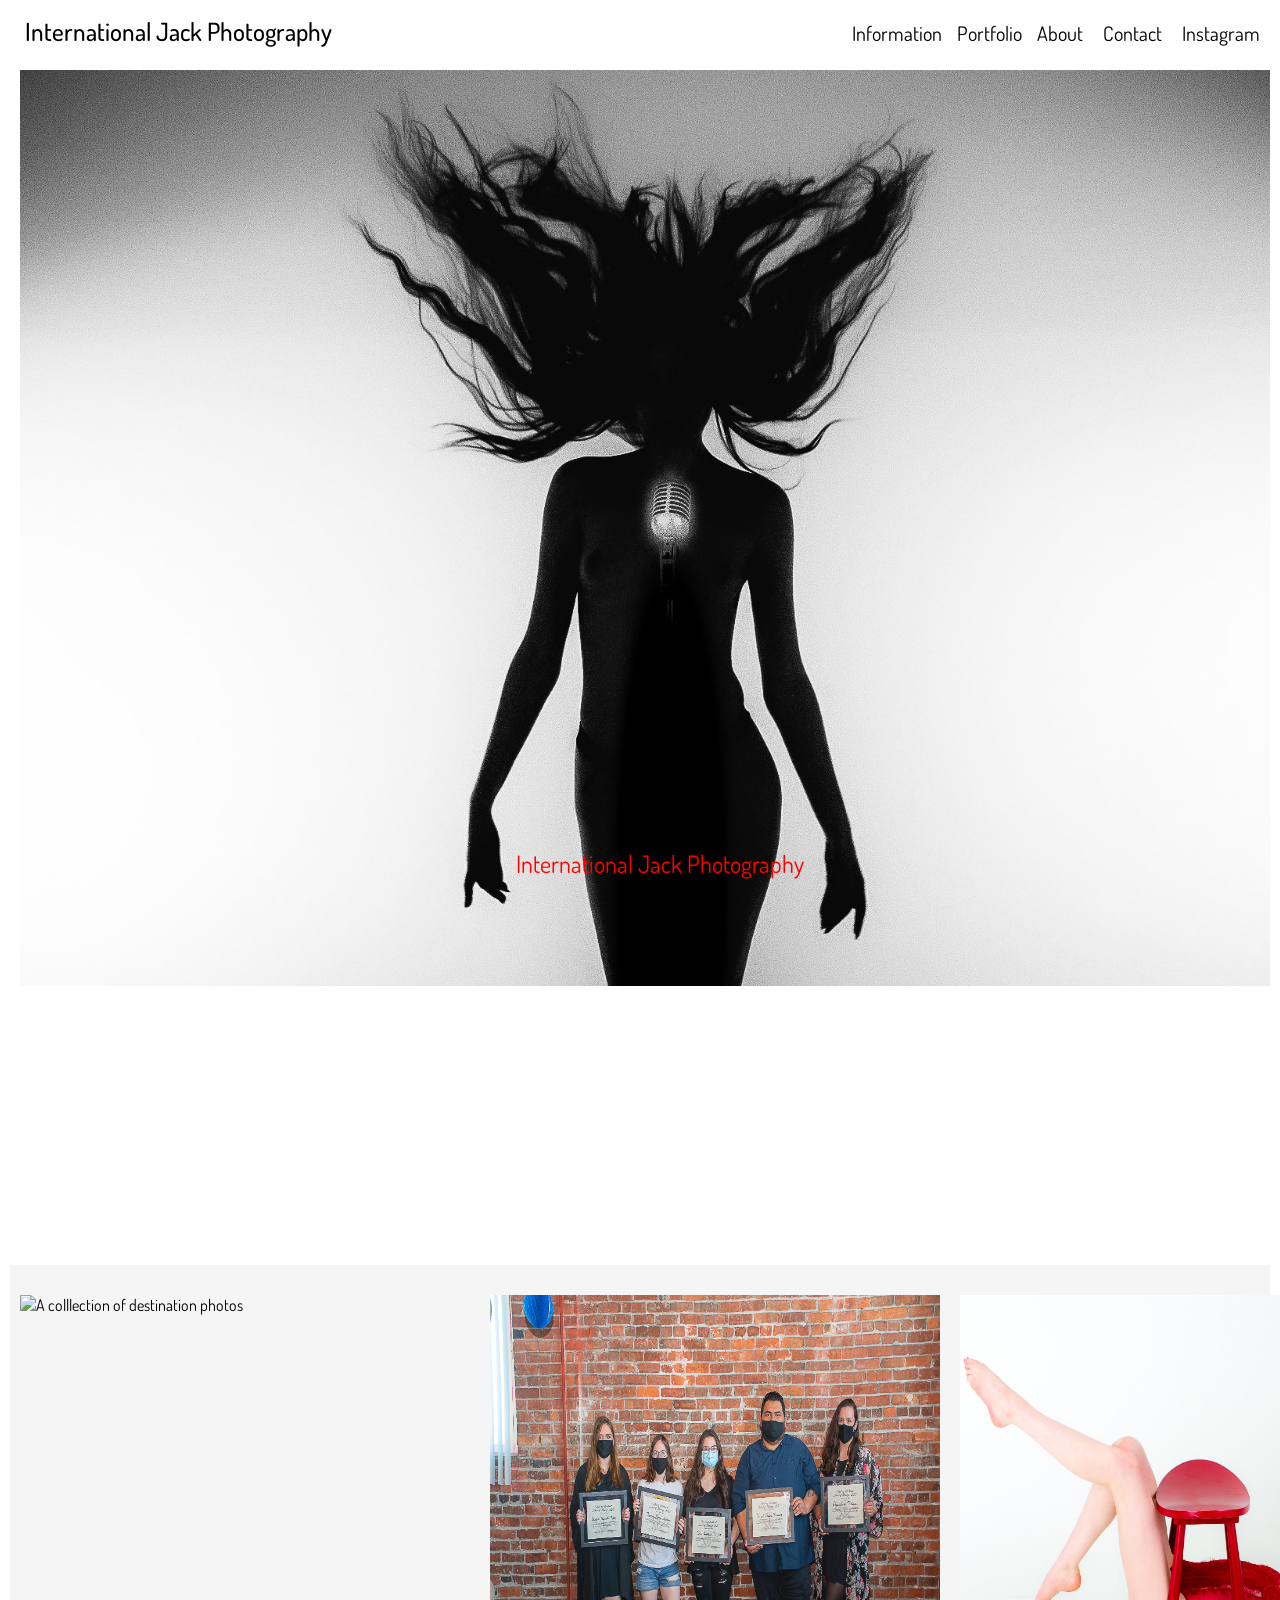
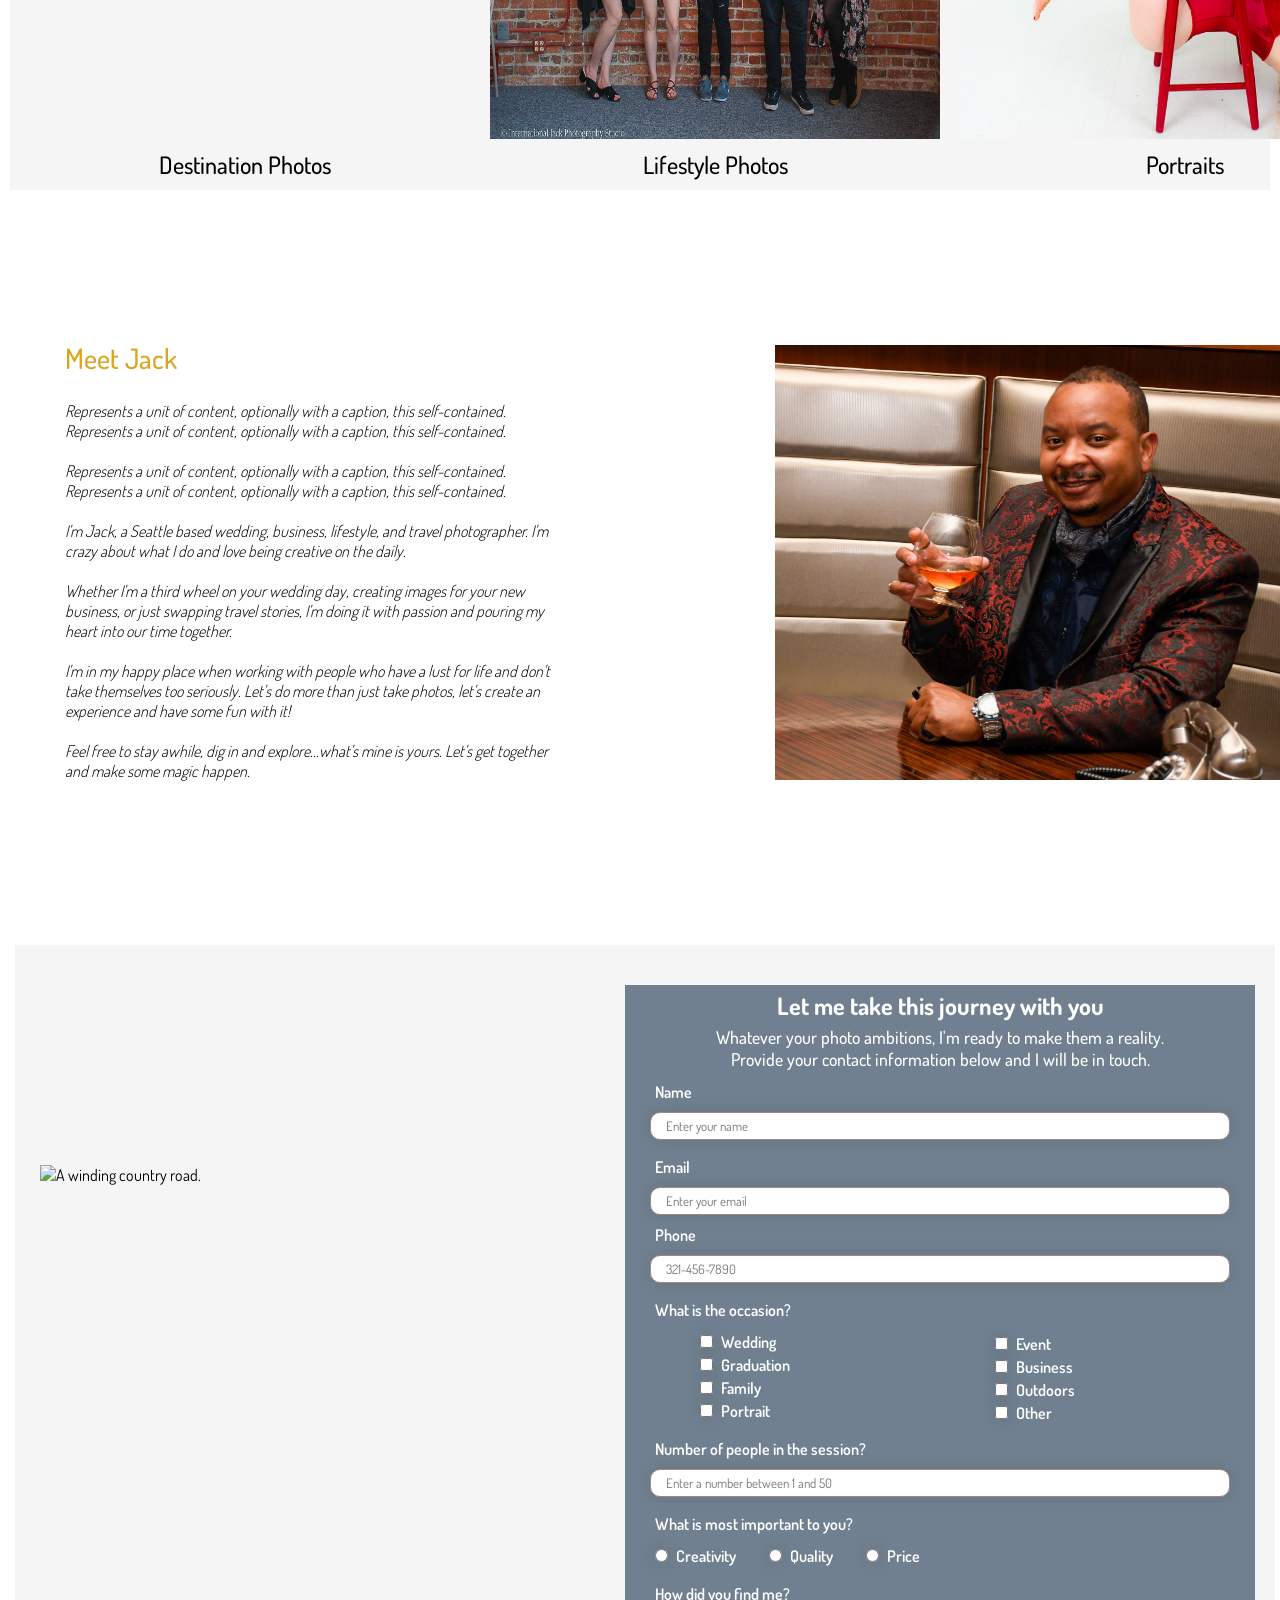
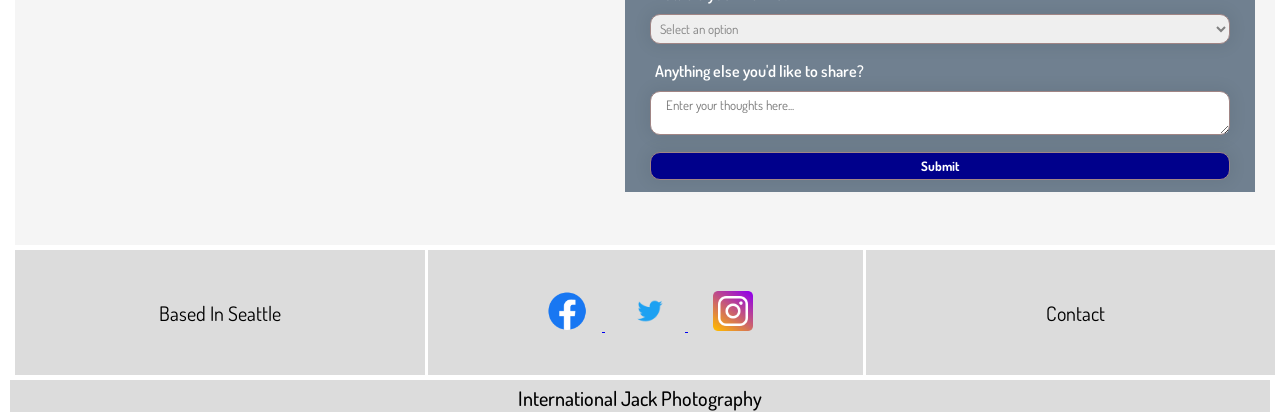
==== commit f114ef3a: "making positioning changes so that it displays properly on explorer" ====
--- a/index.html
+++ b/index.html
@@ -51,15 +51,15 @@
 
 
     <section class="portfolio-categories">
-        <figure class="destination anchor" id="destination">
+        <figure class="destination anchor box" id="destination">
             <img src="./resources/images/destination/Destination1_Marketing_Photography_Glossy-13.jpg" alt=" A colllection of destination photos"/>
             <figcaption><a href="#">Destination Photos</a></figcaption>
         </figure>
-        <figure class="lifestyle anchor" id="lifestyle">
+        <figure class="lifestyle anchor box" id="lifestyle">
             <img src="./resources/images/lifestyle/Lifestyle1_Marketing_Photography_Glossy-04.jpg" alt="A collection of lifestyle photos"/>
             <figcaption  ><a href="#">Lifestyle Photos</a></figcaption>
         </figure>
-        <figure class="portraits anchor" id="portraits">
+        <figure class="portraits anchor box" id="portraits">
             <img src="./resources/images/portrait/Portrait1_Photography_IG_Glossy-13.jpg" alt="A collection of portraits"/>
             <figcaption><a href="#">Portraits</a></figcaption>
         </figure>
--- a/resources/css/home.css
+++ b/resources/css/home.css
@@ -43,7 +43,7 @@
 .topnav a:hover {
     color: gray;
 }
-
+/*setting up dropdown content on nav bar*/
 .dropdown-content {
     display: none;
     position: absolute;
@@ -60,9 +60,9 @@
 }
 
 .slideshow-container {
-    max-width: 1200px;
+   /* max-width: 1200px;*/
+    width: 100%;
     max-height: 600px;
-    position: relative;
     margin: auto;
 }
 
@@ -102,7 +102,8 @@
     from {opacity: .4}
     to {opacity: 1}
   }
-/* laying out portfolio groupings*/
+
+  /* laying out portfolio groupings*/
 .anchor {
     margin-top: 25px;
 }
@@ -111,9 +112,11 @@
     height: 525px;
     background-color: whitesmoke;
     margin: 50px auto;
-    position: absolute;
-    top: 1025px;
-     
+    position: relative;
+    top: 550px;
+    display: flex;
+    justify-content: space-around;
+      
 }
 .portfolio-categories a {
     text-decoration: none;
@@ -123,81 +126,62 @@
     color: gray;
 }
 .portfolio-categories img {
-    max-width: 30%;
+    width: 450px;
     height: 65%;
     display: inline-block;
-    position: absolute;
-    margin-top: 50px;
-    margin-left: 50px;
-   
-}
+    flex-grow: 1;
+}
+.box {
+    display: flex;
+    flex-direction: column;
+}
+ 
 .portfolio-categories figcaption {
-    position: absolute;
-    bottom: 50px;
-    display: inline-block;
     font-size: 1.5em;
     font-weight: 500;
-    
-}
-.destination img {
-    left: 0px;
-}
-.lifestyle img {
-    left: 440px;
-}
-
-.portraits img {
-    left: 880px;
-}
-.destination figcaption {
-    left: 125px;
-}
-.lifestyle figcaption {
-    left: 575px;
-}
-.portraits figcaption {
-    left: 1050px;
-}
+    text-align: center;
+}
+
 /*Laying out about section */
 .about-jack{
-    position: absolute;
-    top: 1700px;
-    width: 100%;
-
+    position: relative;
+    top: 650px;
+    width: 100%;
+    height: 600px;
+    
 }
 .about-jack img {
     display: block;
-    width: 475px;
-    height: 500px;
+    width: 45%;
+    height: auto;
     position: absolute;
     margin-left: 60px;
-    left: 600px;
-
-}
-.desc {
-    width: 500px;
-    margin-left: 100px;
-    margin-top: 25px;
-    position: absolute;
-}
+    left: 700px;
+    top: 0px;
+
+}
+
 .about-jack h1 {
     font-size: 1.75em;
     font-weight: 500;
     color: goldenrod;
-   
+    margin-left: 50px;
+    margin-bottom: 25px;
+    width: 40%;
 }
 
 .about-jack p {
     font-weight: 300;
     font-style: italic;
-    margin-top: 100px;
+    width: 40%;
+    margin-left: 50px;
 }
 /*contact section*/
 .tocontact {
     width: 100%;
     height: 900px;
-    position: absolute;
-    top: 2350px;
+    position: relative;
+    top: 650px;
     background-color:whitesmoke;
 }
 .img-div img{
@@ -261,8 +245,8 @@
 .checklist2 {
     width: 45%;
     position: absolute;
-    top: 400px;
-    left: 950px;
+    top: 382px;
+    left: 975px;
     margin-right: 20px;
 }
 /*formatting radio buttons*/
@@ -283,8 +267,8 @@
     width: 100%;
     background-color: gainsboro;
     height: 125px;
-    position: absolute;
-    top: 3300px;
+    top: 650px;
+    position: relative;
     display: flex;
     flex-direction: row;
     z-index: 1;
@@ -335,8 +319,8 @@
     color: gray;
 }
 .footend {
-    position: absolute;
-    top: 3430px;
+    position: relative;
+    top: 647px;
     display: flex;
     justify-content: center;
     background-color:gainsboro;
